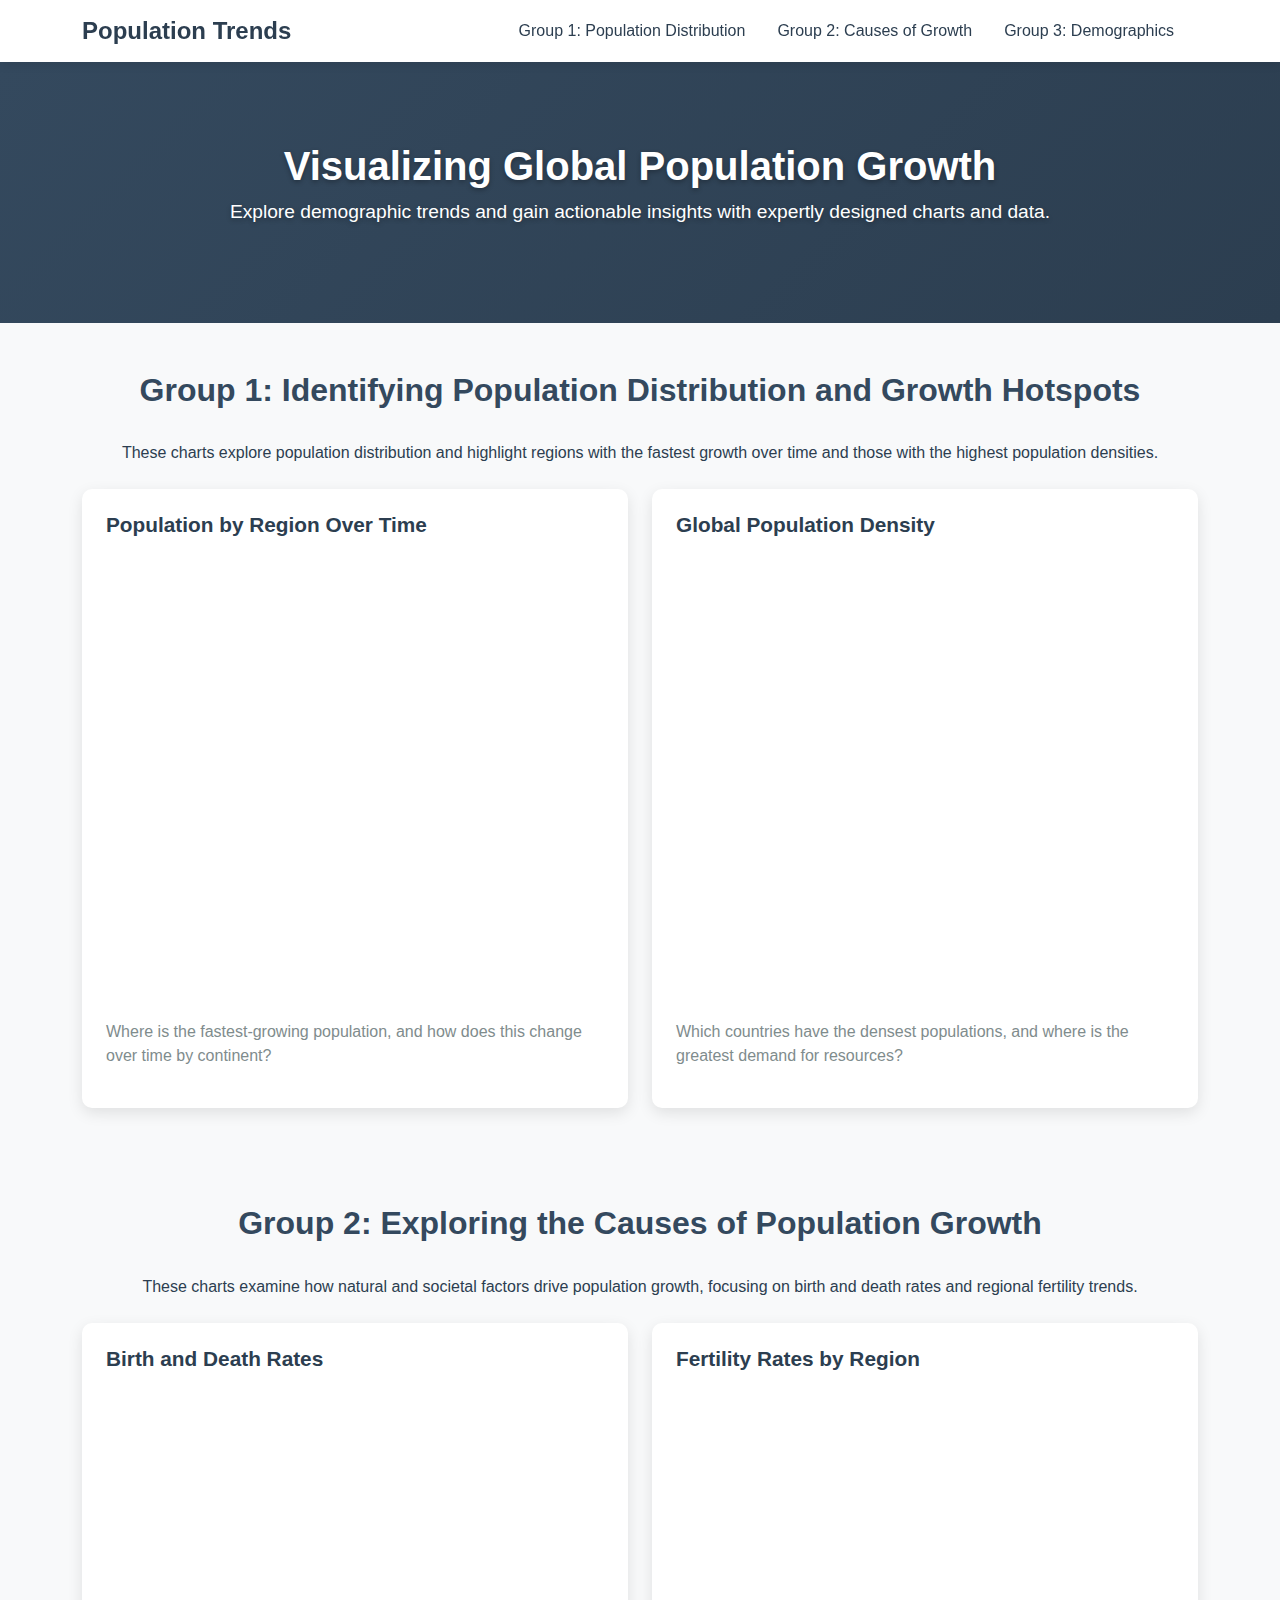
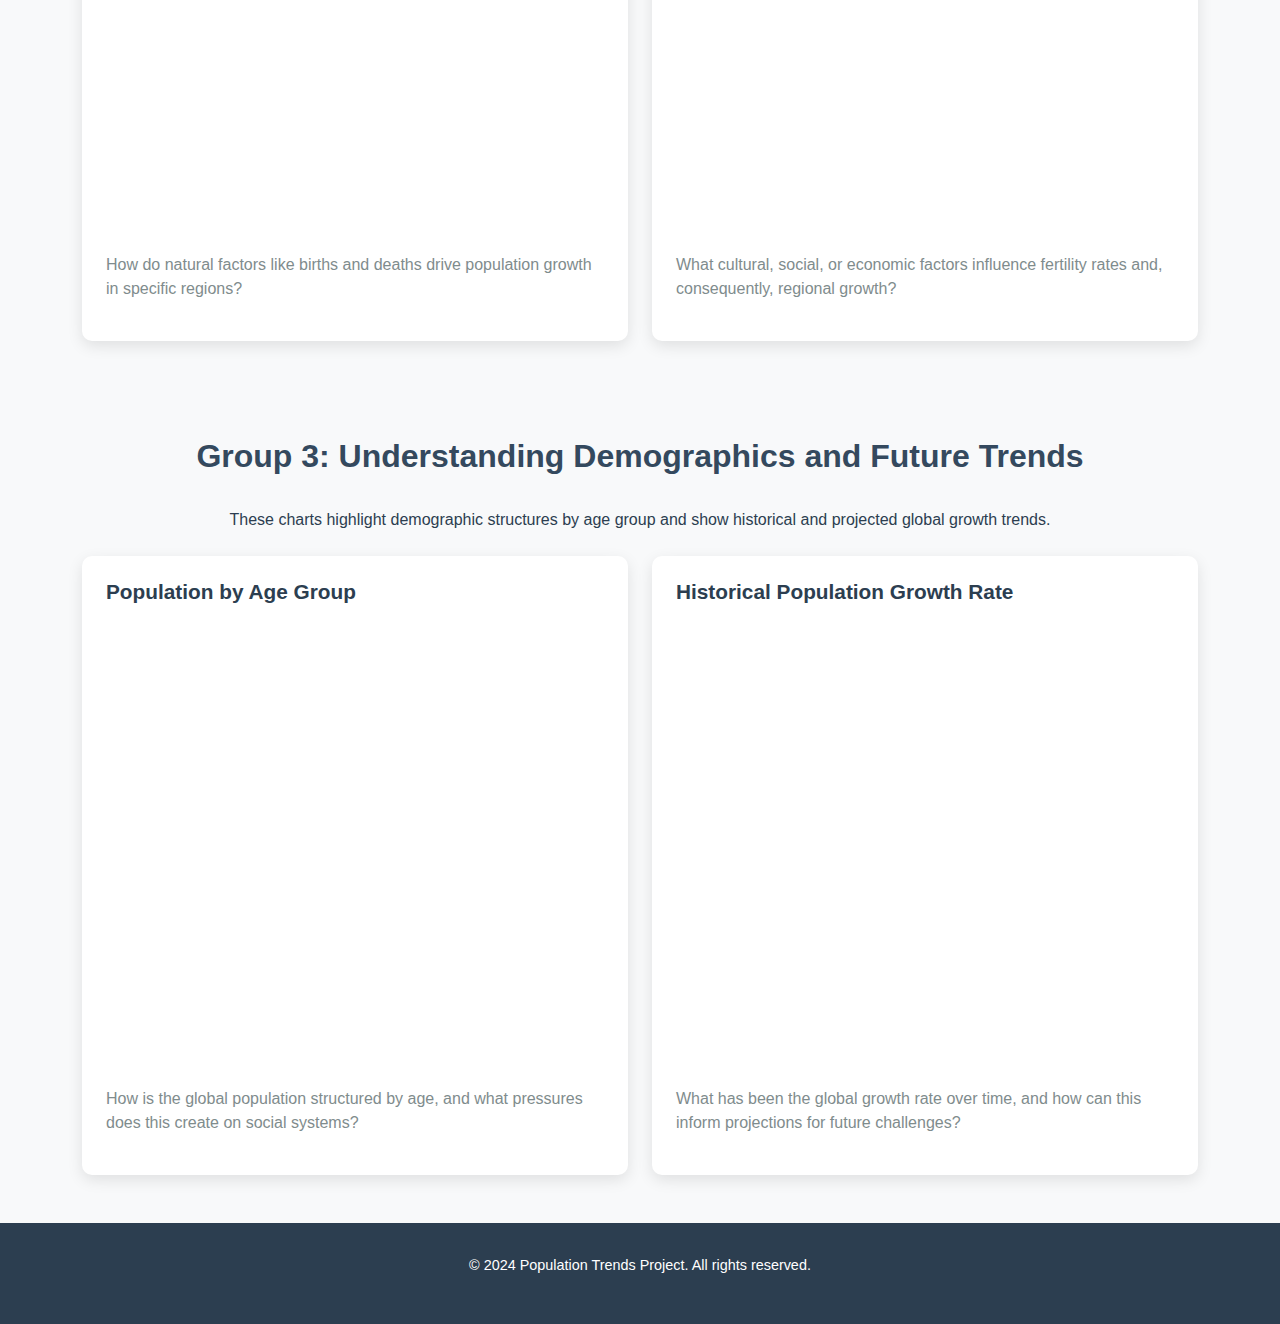
==== dashboard/index.html @ 0e025d4f "Final version 1" ====
<!DOCTYPE html>
<html lang="en">

<head>
    <meta charset="UTF-8">
    <meta name="viewport" content="width=device-width, initial-scale=1.0">
    <title>Visualizing Global Population Growth</title>
    <link rel="stylesheet" href="https://cdn.jsdelivr.net/npm/bootstrap@5.3.0-alpha3/dist/css/bootstrap.min.css">
    <style>
        body {
            font-family: 'Poppins', sans-serif;
            color: #2c3e50;
            background-color: #f8f9fa;
        }

        .hero-section {
            background: linear-gradient(135deg, #34495e, #2c3e50);
            color: white;
            padding: 5rem 0;
            text-shadow: 0 2px 5px rgba(0, 0, 0, 0.3);
        }

        .hero-section h1 {
            font-size: 2.5rem;
            font-weight: bold;
        }

        .hero-section p {
            font-size: 1.2rem;
        }

        .navbar {
            background-color: white;
            box-shadow: 0px 2px 10px rgba(0, 0, 0, 0.1);
        }

        .navbar-brand {
            font-weight: bold;
            font-size: 1.5rem;
            color: #2c3e50;
        }

        .navbar-nav .nav-link {
            font-size: 1rem;
            color: #2c3e50;
            margin-right: 1rem;
        }

        .navbar-nav .nav-link:hover {
            color: #1abc9c;
        }

        .chart-card {
            border: none;
            border-radius: 10px;
            box-shadow: 0 5px 15px rgba(0, 0, 0, 0.1);
            background-color: white;
            overflow: hidden;
            padding: 1.5rem;
        }

        .chart-card h5 {
            font-size: 1.3rem;
            font-weight: bold;
            color: #2c3e50;
            margin-bottom: 1rem;
        }

        .chart-card p {
            font-size: 1rem;
            color: #7f8c8d;
            margin-top: 1rem;
        }

        iframe {
            display: block;
            width: 100%;
            height: 450px; /* Increased height */
            border: none;
        }

        .section-title {
            text-align: center;
            font-weight: bold;
            font-size: 2rem;
            color: #34495e;
            margin-bottom: 2rem;
        }

        .footer {
            background-color: #2c3e50;
            color: white;
            text-align: center;
            padding: 2rem 0;
            font-size: 0.9rem;
        }
    </style>
</head>

<body>
    <!-- Navigation -->
    <nav class="navbar navbar-expand-lg sticky-top">
        <div class="container">
            <a class="navbar-brand" href="#">Population Trends</a>
            <button class="navbar-toggler" type="button" data-bs-toggle="collapse" data-bs-target="#navbarNav"
                aria-controls="navbarNav" aria-expanded="false" aria-label="Toggle navigation">
                <span class="navbar-toggler-icon"></span>
            </button>
            <div class="collapse navbar-collapse" id="navbarNav">
                <ul class="navbar-nav ms-auto">
                    <li class="nav-item"><a class="nav-link" href="#group1">Group 1: Population Distribution</a></li>
                    <li class="nav-item"><a class="nav-link" href="#group2">Group 2: Causes of Growth</a></li>
                    <li class="nav-item"><a class="nav-link" href="#group3">Group 3: Demographics</a></li>
                </ul>
            </div>
        </div>
    </nav>

    <!-- Hero Section -->
    <header class="hero-section text-center">
        <div class="container">
            <h1>Visualizing Global Population Growth</h1>
            <p>Explore demographic trends and gain actionable insights with expertly designed charts and data.</p>
        </div>
    </header>

    <!-- Group 1: Population Distribution -->
    <section id="group1" class="py-5">
        <div class="container">
            <h2 class="section-title">Group 1: Identifying Population Distribution and Growth Hotspots</h2>
            <p class="text-center mb-4">
                These charts explore population distribution and highlight regions with the fastest growth over time and those with the highest population densities.
            </p>
            <div class="row">
                <div class="col-md-6">
                    <div class="chart-card">
                        <h5>Population by Region Over Time</h5>
                        <iframe src="http://localhost:5500/figure_1" scrolling="no"></iframe>
                        <p>Where is the fastest-growing population, and how does this change over time by continent?</p>
                    </div>
                </div>
                <div class="col-md-6">
                    <div class="chart-card">
                        <h5>Global Population Density</h5>
                        <iframe src="https://ourworldindata.org/grapher/population-regions-with-projections?time=1947..latest&tab=chart" scrolling="no"></iframe>
                        <p>Which countries have the densest populations, and where is the greatest demand for resources?</p>
                    </div>
                </div>
            </div>
        </div>
    </section>

    <!-- Group 2: Causes of Growth -->
    <section id="group2" class="py-5 bg-light">
        <div class="container">
            <h2 class="section-title">Group 2: Exploring the Causes of Population Growth</h2>
            <p class="text-center mb-4">
                These charts examine how natural and societal factors drive population growth, focusing on birth and death rates and regional fertility trends.
            </p>
            <div class="row">
                <div class="col-md-6">
                    <div class="chart-card">
                        <h5>Birth and Death Rates</h5>
                        <iframe src="http://localhost:5500/figure_2" scrolling="no"></iframe>
                        <p>How do natural factors like births and deaths drive population growth in specific regions?</p>
                    </div>
                </div>
                <div class="col-md-6">
                    <div class="chart-card">
                        <h5>Fertility Rates by Region</h5>
                        <iframe src="http://localhost:5500/figure_3" scrolling="no"></iframe>
                        <p>What cultural, social, or economic factors influence fertility rates and, consequently, regional growth?</p>
                    </div>
                </div>
            </div>
        </div>
    </section>

    <!-- Group 3: Demographics and Future Trends -->
    <section id="group3" class="py-5">
        <div class="container">
            <h2 class="section-title">Group 3: Understanding Demographics and Future Trends</h2>
            <p class="text-center mb-4">
                These charts highlight demographic structures by age group and show historical and projected global growth trends.
            </p>
            <div class="row">
                <div class="col-md-6">
                    <div class="chart-card">
                        <h5>Population by Age Group</h5>
                        <iframe src="http://localhost:5500/figure_4" scrolling="no"></iframe>
                        <p>How is the global population structured by age, and what pressures does this create on social systems?</p>
                    </div>
                </div>
                <div class="col-md-6">
                    <div class="chart-card">
                        <h5>Historical Population Growth Rate</h5>
                        <iframe src="http://localhost:5500/figure_5" scrolling="no"></iframe>
                        <p>What has been the global growth rate over time, and how can this inform projections for future challenges?</p>
                    </div>
                </div>
            </div>
        </div>
    </section>

    <!-- Footer -->
    <footer class="footer">
        <div class="container">
            <p>© 2024 Population Trends Project. All rights reserved.</p>
        </div>
    </footer>

    <script src="https://cdn.jsdelivr.net/npm/bootstrap@5.3.0-alpha3/dist/js/bootstrap.bundle.min.js"></script>
</body>

</html>
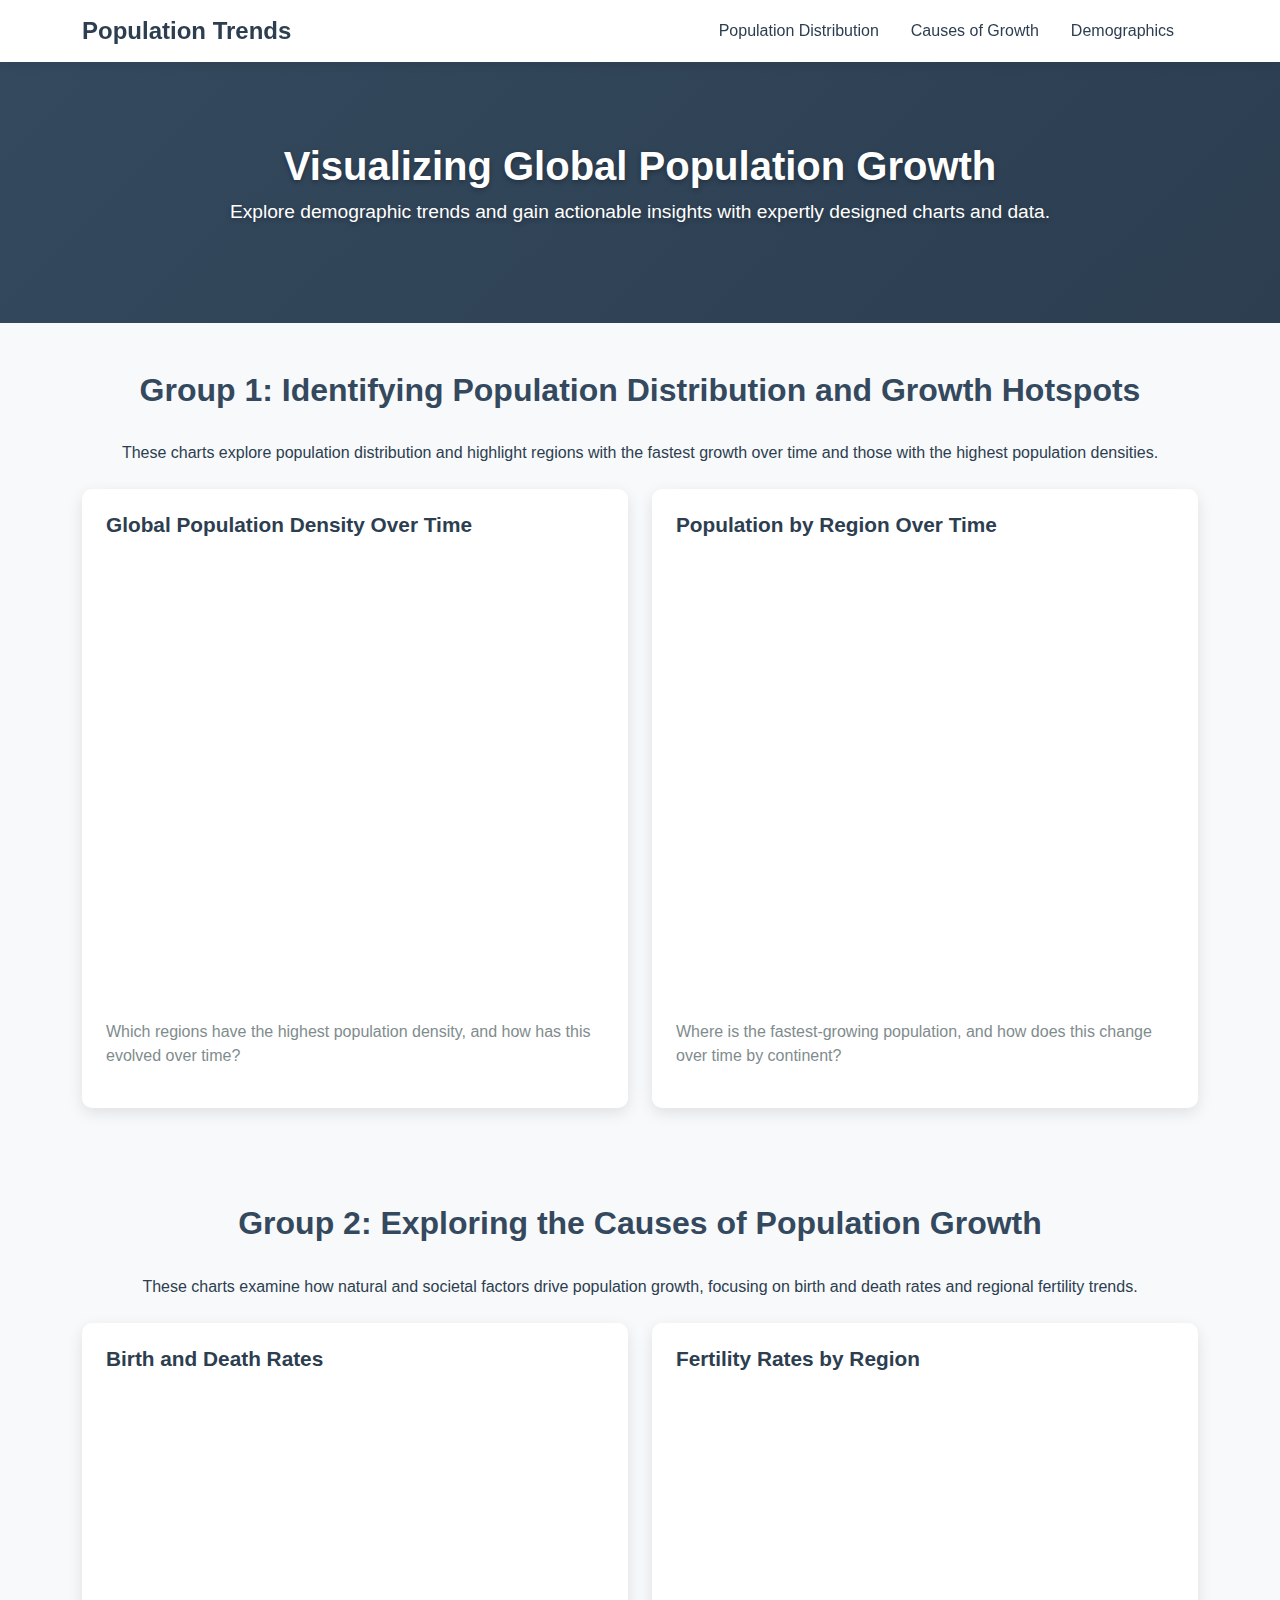
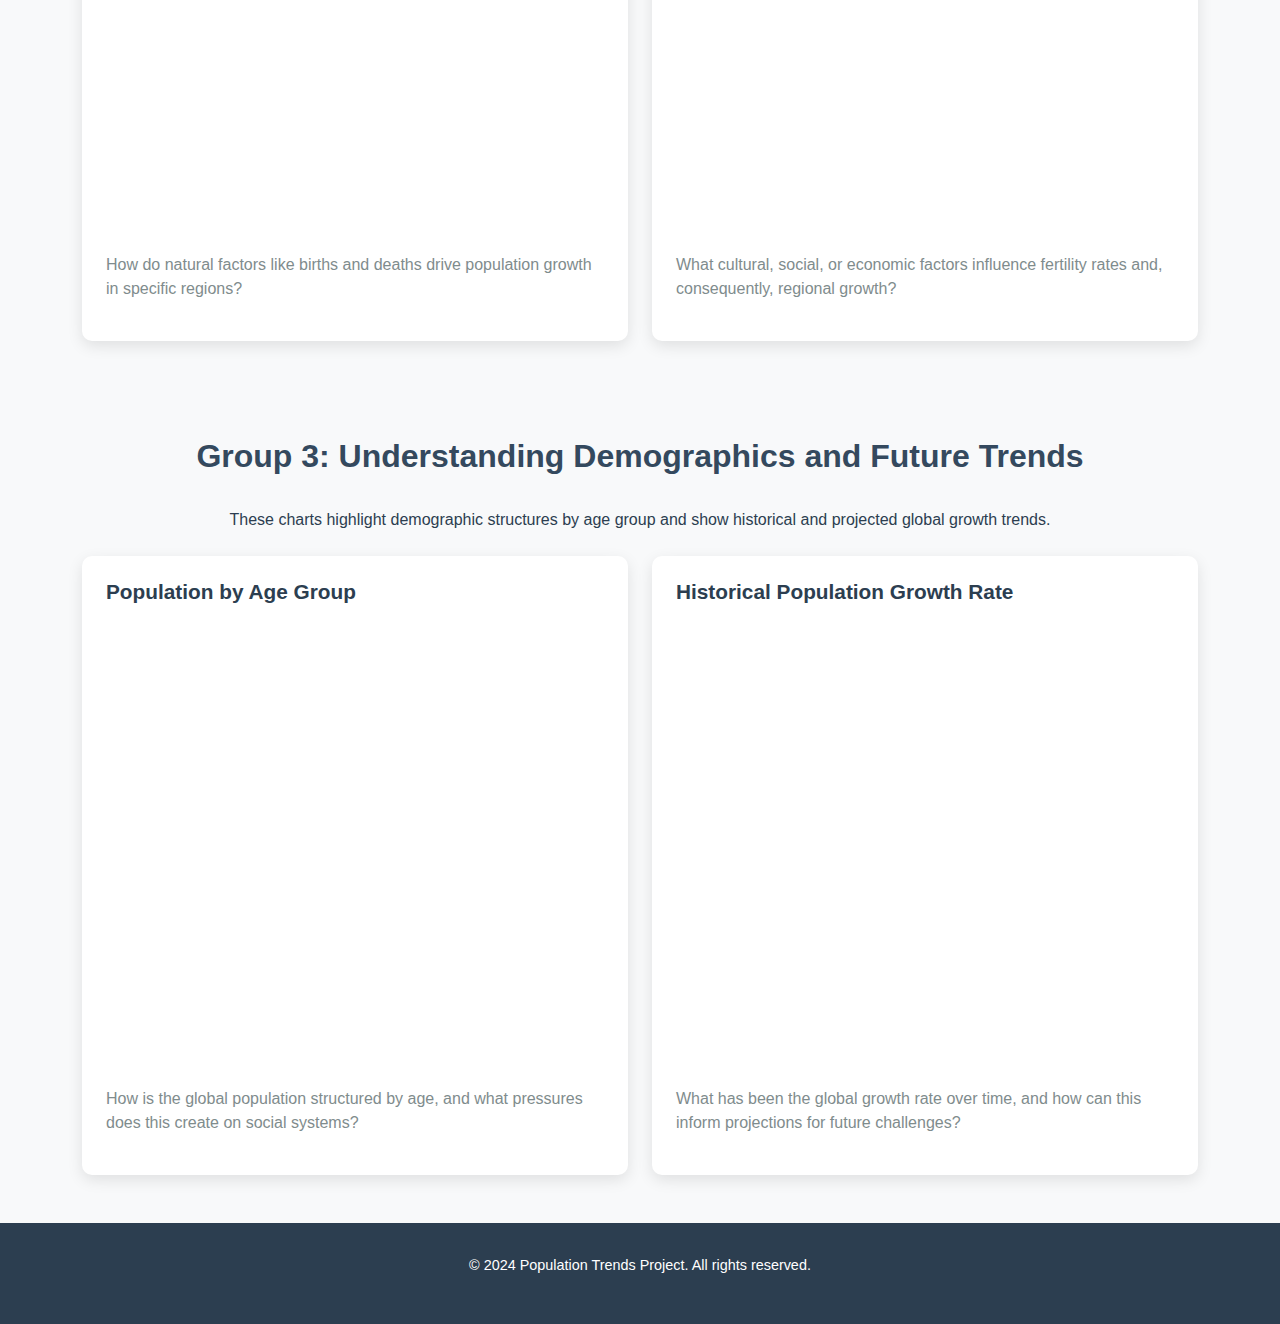
==== commit a7845972: "Perfect" ====
--- a/dashboard/index.html
+++ b/dashboard/index.html
@@ -108,9 +108,9 @@
             </button>
             <div class="collapse navbar-collapse" id="navbarNav">
                 <ul class="navbar-nav ms-auto">
-                    <li class="nav-item"><a class="nav-link" href="#group1">Group 1: Population Distribution</a></li>
-                    <li class="nav-item"><a class="nav-link" href="#group2">Group 2: Causes of Growth</a></li>
-                    <li class="nav-item"><a class="nav-link" href="#group3">Group 3: Demographics</a></li>
+                    <li class="nav-item"><a class="nav-link" href="#group1">Population Distribution</a></li>
+                    <li class="nav-item"><a class="nav-link" href="#group2">Causes of Growth</a></li>
+                    <li class="nav-item"><a class="nav-link" href="#group3">Demographics</a></li>
                 </ul>
             </div>
         </div>
@@ -134,18 +134,21 @@
             <div class="row">
                 <div class="col-md-6">
                     <div class="chart-card">
+                        <h5>Global Population Density Over Time</h5>
+                        <iframe src="http://140.113.230.148:5500/figure_1" scrolling="no"></iframe>
+                        <p>Which regions have the highest population density, and how has this evolved over time?</p>
+                    </div>
+                </div>
+                
+                
+                <div class="col-md-6">
+                    <div class="chart-card">
                         <h5>Population by Region Over Time</h5>
-                        <iframe src="http://localhost:5500/figure_1" scrolling="no"></iframe>
+                        <iframe src="http://140.113.230.148:5500/figure_1_2" scrolling="no"></iframe>
                         <p>Where is the fastest-growing population, and how does this change over time by continent?</p>
                     </div>
                 </div>
-                <div class="col-md-6">
-                    <div class="chart-card">
-                        <h5>Global Population Density</h5>
-                        <iframe src="https://ourworldindata.org/grapher/population-regions-with-projections?time=1947..latest&tab=chart" scrolling="no"></iframe>
-                        <p>Which countries have the densest populations, and where is the greatest demand for resources?</p>
-                    </div>
-                </div>
+                
             </div>
         </div>
     </section>
@@ -161,14 +164,14 @@
                 <div class="col-md-6">
                     <div class="chart-card">
                         <h5>Birth and Death Rates</h5>
-                        <iframe src="http://localhost:5500/figure_2" scrolling="no"></iframe>
+                        <iframe src="http://140.113.230.148:5500/figure_2" scrolling="no"></iframe>
                         <p>How do natural factors like births and deaths drive population growth in specific regions?</p>
                     </div>
                 </div>
                 <div class="col-md-6">
                     <div class="chart-card">
                         <h5>Fertility Rates by Region</h5>
-                        <iframe src="http://localhost:5500/figure_3" scrolling="no"></iframe>
+                        <iframe src="http://140.113.230.148:5500/figure_3" scrolling="no"></iframe>
                         <p>What cultural, social, or economic factors influence fertility rates and, consequently, regional growth?</p>
                     </div>
                 </div>
@@ -187,14 +190,14 @@
                 <div class="col-md-6">
                     <div class="chart-card">
                         <h5>Population by Age Group</h5>
-                        <iframe src="http://localhost:5500/figure_4" scrolling="no"></iframe>
+                        <iframe src="http://140.113.230.148:5500/figure_4" scrolling="no"></iframe>
                         <p>How is the global population structured by age, and what pressures does this create on social systems?</p>
                     </div>
                 </div>
                 <div class="col-md-6">
                     <div class="chart-card">
                         <h5>Historical Population Growth Rate</h5>
-                        <iframe src="http://localhost:5500/figure_5" scrolling="no"></iframe>
+                        <iframe src="http://140.113.230.148:5500/figure_5" scrolling="no"></iframe>
                         <p>What has been the global growth rate over time, and how can this inform projections for future challenges?</p>
                     </div>
                 </div>
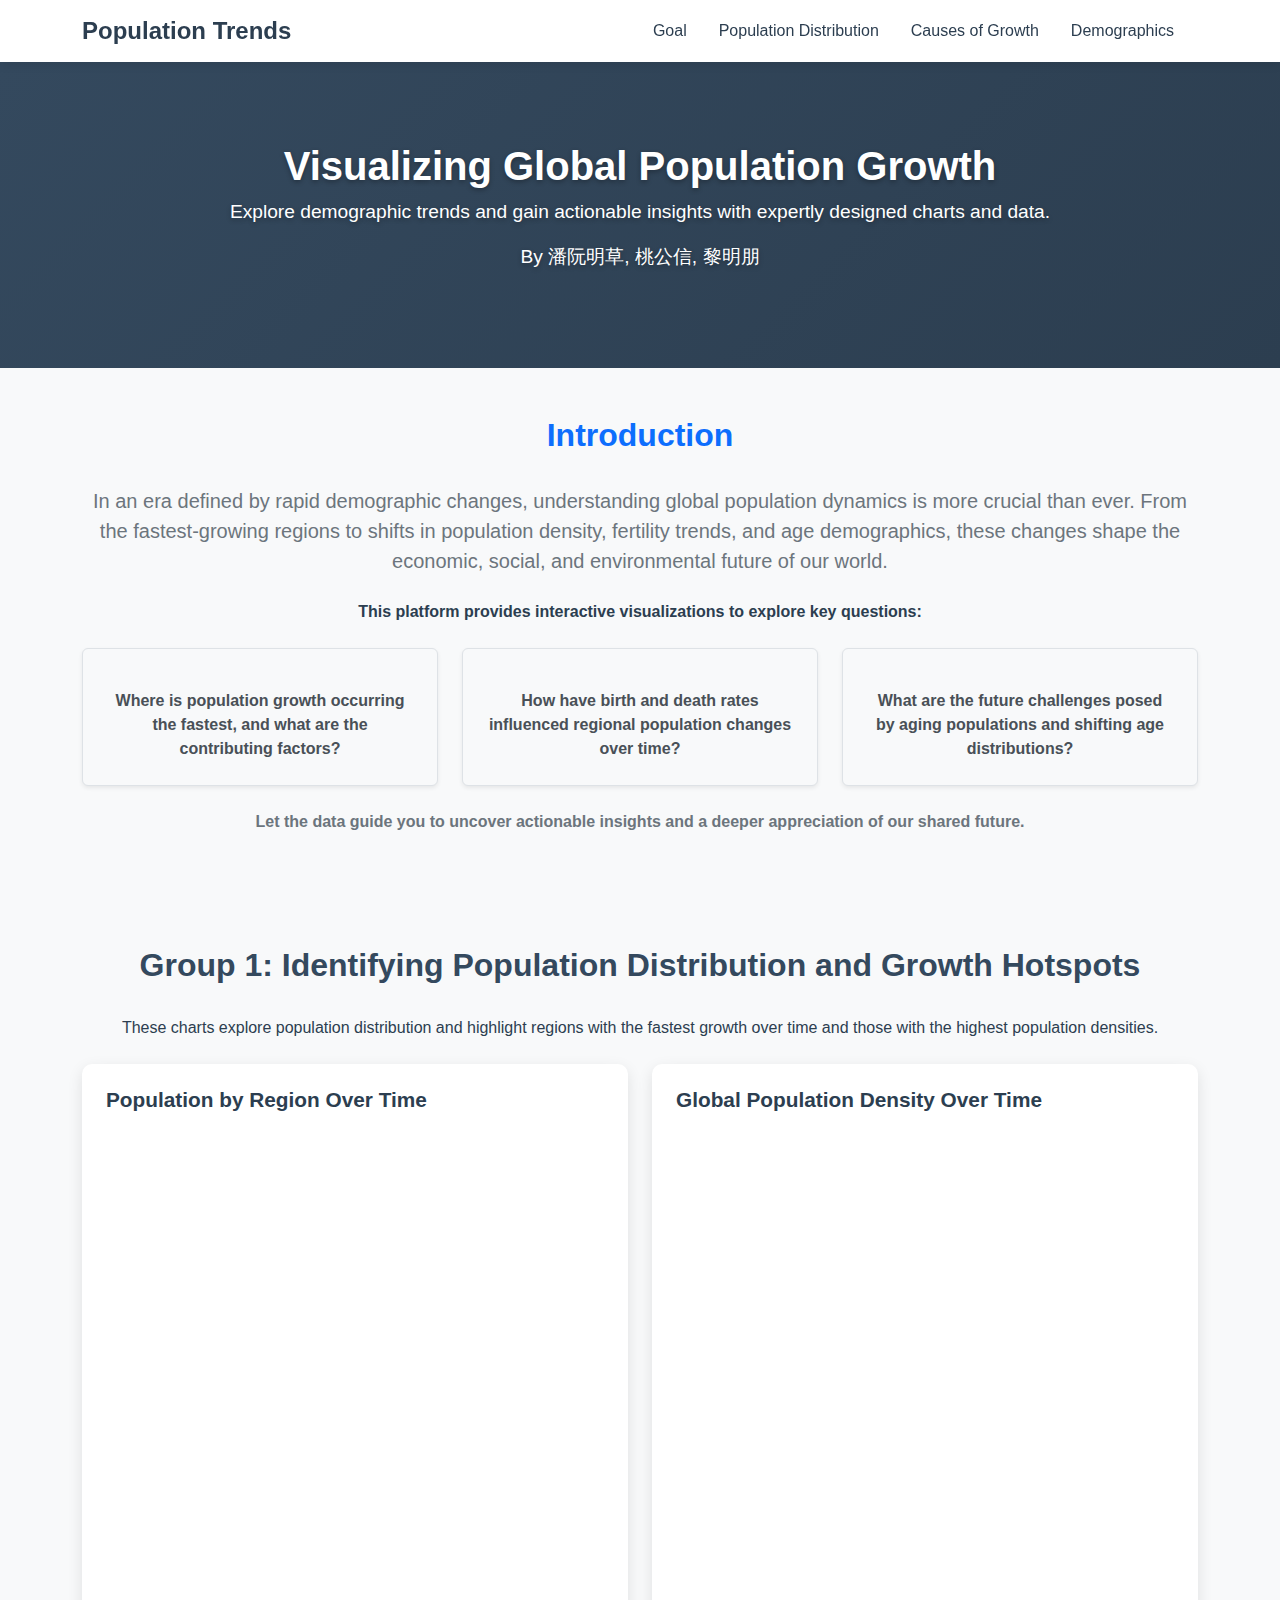
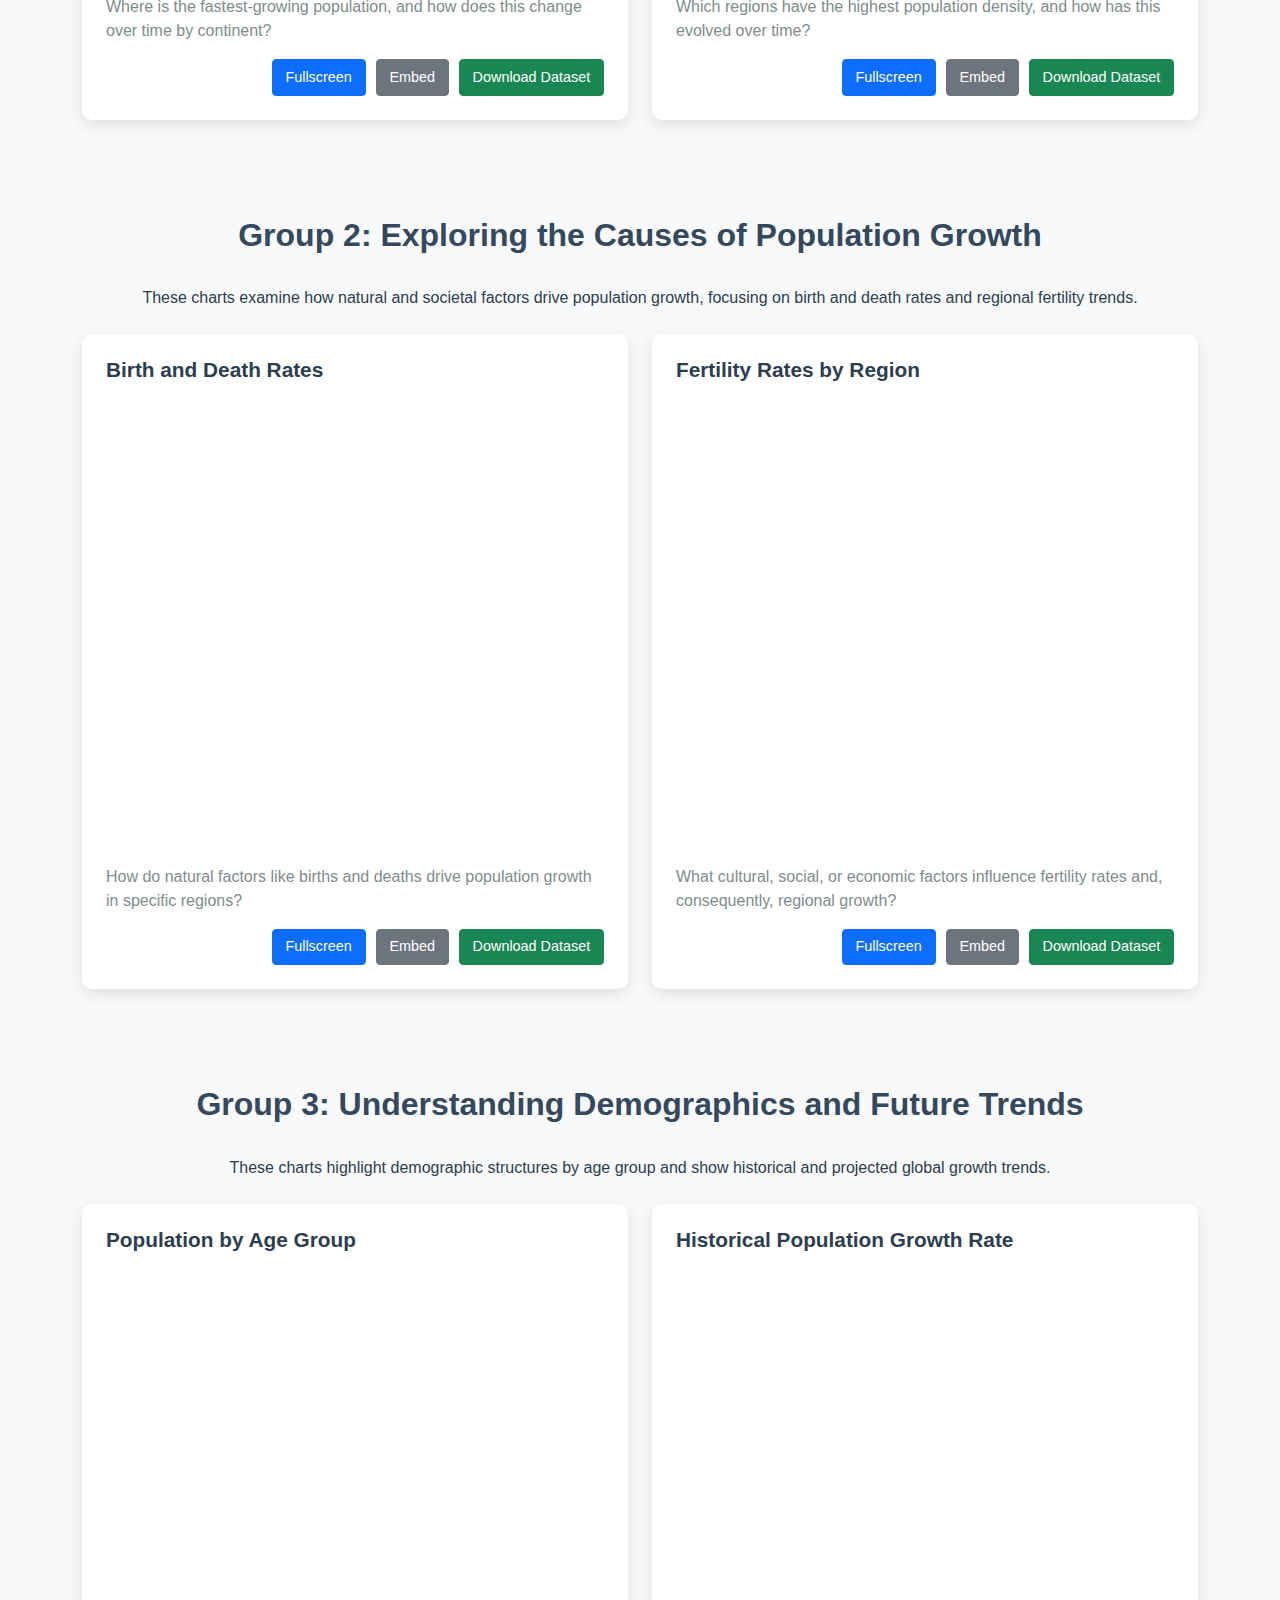
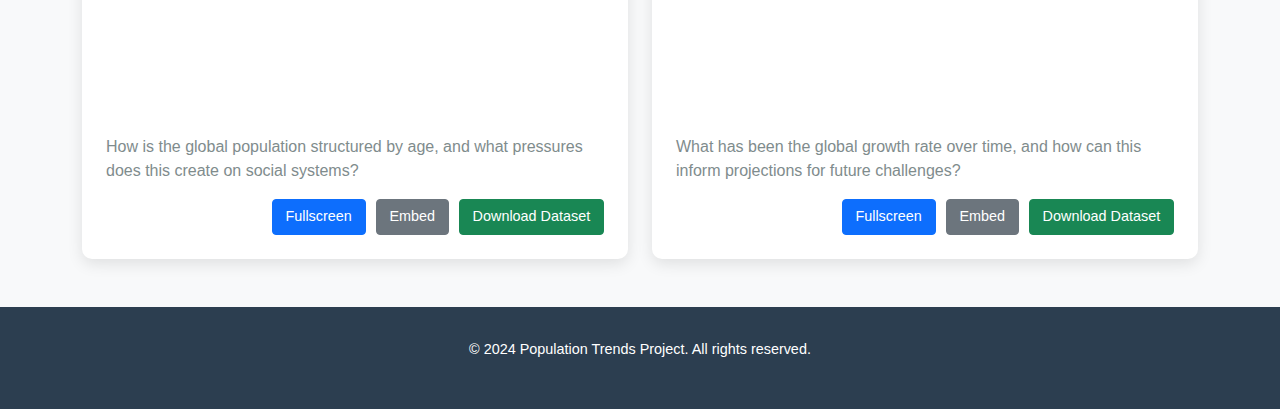
==== commit 2aae9794: "Change the noUISlider 1" ====
--- a/dashboard/index.html
+++ b/dashboard/index.html
@@ -75,8 +75,20 @@
         iframe {
             display: block;
             width: 100%;
-            height: 450px; /* Increased height */
+            height: 450px;
             border: none;
+        }
+
+        .chart-features {
+            display: flex;
+            justify-content: flex-end;
+            margin-top: 1rem;
+        }
+
+        .chart-features .btn {
+            font-size: 0.9rem;
+            padding: 0.4rem 0.8rem;
+            margin-left: 10px;
         }
 
         .section-title {
@@ -94,7 +106,51 @@
             padding: 2rem 0;
             font-size: 0.9rem;
         }
+
+        .info-block {
+            background-color: #f8f9fa;
+            border: 1px solid #dee2e6;
+            transition: transform 0.3s ease, box-shadow 0.3s ease;
+        }
+
+        .info-block:hover {
+            transform: translateY(-5px);
+            box-shadow: 0 8px 20px rgba(0, 0, 0, 0.1);
+        }
+
+        .info-block i {
+            font-size: 2rem;
+            color: #007bff;
+        }
+
+        .info-block p {
+            font-size: 1rem;
+            color: #495057;
+            margin-top: 1rem;
+            font-weight: 500;
+        }
     </style>
+    <script>
+        // Open chart in fullscreen
+        function openFullscreen(url) {
+            const newWindow = window.open(url, '_blank', 'fullscreen=yes');
+            if (newWindow) {
+                newWindow.focus();
+            } else {
+                alert("Please allow popups for this site");
+            }
+        }
+
+        // Copy embed code to clipboard
+        function copyEmbedCode(url) {
+            const embedCode = `<iframe src="${url}" scrolling="no" style="width:100%; height:450px; border:none;"></iframe>`;
+            navigator.clipboard.writeText(embedCode).then(() => {
+                alert("Embed code copied to clipboard!");
+            }).catch(err => {
+                alert("Failed to copy embed code.");
+            });
+        }
+    </script>
 </head>
 
 <body>
@@ -108,6 +164,7 @@
             </button>
             <div class="collapse navbar-collapse" id="navbarNav">
                 <ul class="navbar-nav ms-auto">
+                    <li class="nav-item"><a class="nav-link" href="#introduction">Goal</a></li>
                     <li class="nav-item"><a class="nav-link" href="#group1">Population Distribution</a></li>
                     <li class="nav-item"><a class="nav-link" href="#group2">Causes of Growth</a></li>
                     <li class="nav-item"><a class="nav-link" href="#group3">Demographics</a></li>
@@ -121,84 +178,176 @@
         <div class="container">
             <h1>Visualizing Global Population Growth</h1>
             <p>Explore demographic trends and gain actionable insights with expertly designed charts and data.</p>
+            <p>By 潘阮明草, 桃公信, 黎明朋</p>
         </div>
     </header>
 
-    <!-- Group 1: Population Distribution -->
-    <section id="group1" class="py-5">
-        <div class="container">
-            <h2 class="section-title">Group 1: Identifying Population Distribution and Growth Hotspots</h2>
+    <!-- Introduction Section -->
+    <section id="introduction" class="py-5 bg-light">
+        <div class="container">
+            <h2 class="section-title text-primary">Introduction</h2>
+            <p class="text-center mb-4 lead text-secondary">
+                In an era defined by rapid demographic changes, understanding global population dynamics is more crucial
+                than ever. From the fastest-growing regions to shifts in population density, fertility trends, and age
+                demographics, these changes shape the economic, social, and environmental future of our world.
+            </p>
             <p class="text-center mb-4">
-                These charts explore population distribution and highlight regions with the fastest growth over time and those with the highest population densities.
+                <strong>This platform provides interactive visualizations to explore key questions:</strong>
             </p>
             <div class="row">
+                <div class="col-md-4">
+                    <div class="info-block text-center shadow-sm p-4 rounded">
+                        <i class="bi bi-geo-alt-fill text-primary fs-3 mb-3"></i>
+                        <p class="mb-0 fw-bold">Where is population growth occurring the fastest, and what are the
+                            contributing factors?</p>
+                    </div>
+                </div>
+                <div class="col-md-4">
+                    <div class="info-block text-center shadow-sm p-4 rounded">
+                        <i class="bi bi-bar-chart-line-fill text-primary fs-3 mb-3"></i>
+                        <p class="mb-0 fw-bold">How have birth and death rates influenced regional population changes
+                            over time?</p>
+                    </div>
+                </div>
+                <div class="col-md-4">
+                    <div class="info-block text-center shadow-sm p-4 rounded">
+                        <i class="bi bi-people-fill text-primary fs-3 mb-3"></i>
+                        <p class="mb-0 fw-bold">What are the future challenges posed by aging populations and shifting
+                            age distributions?</p>
+                    </div>
+                </div>
+            </div>
+
+            <p class="text-center mt-4 text-secondary">
+                <strong>Let the data guide you to uncover actionable insights and a deeper appreciation of our shared
+                    future.</strong>
+            </p>
+        </div>
+    </section>
+
+
+    <!-- Group 1 -->
+    <section id="group1" class="py-5">
+        <div class="container">
+            <h2 class="section-title">Group 1: Identifying Population Distribution and Growth Hotspots</h2>
+            <p class="text-center mb-4">These charts explore population distribution and highlight regions with the
+                fastest growth over time and those with the highest population densities.</p>
+            <div class="row">
+                <div class="col-md-6">
+                    <div class="chart-card">
+                        <h5>Population by Region Over Time</h5>
+                        <iframe src="http://140.113.230.148:5500/figure_1_2" scrolling="no"></iframe>
+                        <p>Where is the fastest-growing population, and how does this change over time by continent?</p>
+                        <div class="chart-features">
+                            <button onclick="openFullscreen('http://140.113.230.148:5500/figure_1_2')"
+                                class="btn btn-primary btn-sm">Fullscreen</button>
+                            <button onclick="copyEmbedCode('http://140.113.230.148:5500/figure_1_2')"
+                                class="btn btn-secondary btn-sm">Embed</button>
+                            <a href="http://140.113.230.148:5500/dataset/population-regions-with-projections.csv"
+                                download class="btn btn-success btn-sm">Download Dataset</a>
+                        </div>
+                    </div>
+                </div>
+
                 <div class="col-md-6">
                     <div class="chart-card">
                         <h5>Global Population Density Over Time</h5>
                         <iframe src="http://140.113.230.148:5500/figure_1" scrolling="no"></iframe>
                         <p>Which regions have the highest population density, and how has this evolved over time?</p>
-                    </div>
-                </div>
-                
-                
-                <div class="col-md-6">
-                    <div class="chart-card">
-                        <h5>Population by Region Over Time</h5>
-                        <iframe src="http://140.113.230.148:5500/figure_1_2" scrolling="no"></iframe>
-                        <p>Where is the fastest-growing population, and how does this change over time by continent?</p>
-                    </div>
-                </div>
-                
+                        <div class="chart-features">
+                            <button onclick="openFullscreen('http://140.113.230.148:5500/figure_1')"
+                                class="btn btn-primary btn-sm">Fullscreen</button>
+                            <button onclick="copyEmbedCode('http://140.113.230.148:5500/figure_1')"
+                                class="btn btn-secondary btn-sm">Embed</button>
+                            <a href="http://140.113.230.148:5500/dataset/population-density.csv" download
+                                class="btn btn-success btn-sm">Download Dataset</a>
+                        </div>
+                    </div>
+                </div>
             </div>
         </div>
     </section>
 
-    <!-- Group 2: Causes of Growth -->
+    <!-- Group 2 -->
     <section id="group2" class="py-5 bg-light">
         <div class="container">
             <h2 class="section-title">Group 2: Exploring the Causes of Population Growth</h2>
-            <p class="text-center mb-4">
-                These charts examine how natural and societal factors drive population growth, focusing on birth and death rates and regional fertility trends.
-            </p>
+            <p class="text-center mb-4">These charts examine how natural and societal factors drive population growth,
+                focusing on birth and death rates and regional fertility trends.</p>
             <div class="row">
                 <div class="col-md-6">
                     <div class="chart-card">
                         <h5>Birth and Death Rates</h5>
                         <iframe src="http://140.113.230.148:5500/figure_2" scrolling="no"></iframe>
-                        <p>How do natural factors like births and deaths drive population growth in specific regions?</p>
+                        <p>How do natural factors like births and deaths drive population growth in specific regions?
+                        </p>
+                        <div class="chart-features">
+                            <button onclick="openFullscreen('http://140.113.230.148:5500/figure_2')"
+                                class="btn btn-primary btn-sm">Fullscreen</button>
+                            <button onclick="copyEmbedCode('http://140.113.230.148:5500/figure_2')"
+                                class="btn btn-secondary btn-sm">Embed</button>
+                            <a href="http://140.113.230.148:5500/dataset/birth-rate-vs-death-rate.csv" download
+                                class="btn btn-success btn-sm">Download Dataset</a>
+                        </div>
                     </div>
                 </div>
                 <div class="col-md-6">
                     <div class="chart-card">
                         <h5>Fertility Rates by Region</h5>
                         <iframe src="http://140.113.230.148:5500/figure_3" scrolling="no"></iframe>
-                        <p>What cultural, social, or economic factors influence fertility rates and, consequently, regional growth?</p>
+                        <p>What cultural, social, or economic factors influence fertility rates and, consequently,
+                            regional growth?</p>
+                        <div class="chart-features">
+                            <button onclick="openFullscreen('http://140.113.230.148:5500/figure_3')"
+                                class="btn btn-primary btn-sm">Fullscreen</button>
+                            <button onclick="copyEmbedCode('http://140.113.230.148:5500/figure_3')"
+                                class="btn btn-secondary btn-sm">Embed</button>
+                            <a href="http://140.113.230.148:5500/dataset/fertility-rate-with-projections.csv" download
+                                class="btn btn-success btn-sm">Download Dataset</a>
+                        </div>
                     </div>
                 </div>
             </div>
         </div>
     </section>
 
-    <!-- Group 3: Demographics and Future Trends -->
+    <!-- Group 3 -->
     <section id="group3" class="py-5">
         <div class="container">
             <h2 class="section-title">Group 3: Understanding Demographics and Future Trends</h2>
-            <p class="text-center mb-4">
-                These charts highlight demographic structures by age group and show historical and projected global growth trends.
-            </p>
+            <p class="text-center mb-4">These charts highlight demographic structures by age group and show historical
+                and projected global growth trends.</p>
             <div class="row">
                 <div class="col-md-6">
                     <div class="chart-card">
                         <h5>Population by Age Group</h5>
                         <iframe src="http://140.113.230.148:5500/figure_4" scrolling="no"></iframe>
-                        <p>How is the global population structured by age, and what pressures does this create on social systems?</p>
+                        <p>How is the global population structured by age, and what pressures does this create on social
+                            systems?</p>
+                        <div class="chart-features">
+                            <button onclick="openFullscreen('http://140.113.230.148:5500/figure_4')"
+                                class="btn btn-primary btn-sm">Fullscreen</button>
+                            <button onclick="copyEmbedCode('http://140.113.230.148:5500/figure_4')"
+                                class="btn btn-secondary btn-sm">Embed</button>
+                            <a href="http://140.113.230.148:5500/dataset/population-by-age-group.csv" download
+                                class="btn btn-success btn-sm">Download Dataset</a>
+                        </div>
                     </div>
                 </div>
                 <div class="col-md-6">
                     <div class="chart-card">
                         <h5>Historical Population Growth Rate</h5>
                         <iframe src="http://140.113.230.148:5500/figure_5" scrolling="no"></iframe>
-                        <p>What has been the global growth rate over time, and how can this inform projections for future challenges?</p>
+                        <p>What has been the global growth rate over time, and how can this inform projections for
+                            future challenges?</p>
+                        <div class="chart-features">
+                            <button onclick="openFullscreen('http://140.113.230.148:5500/figure_5')"
+                                class="btn btn-primary btn-sm">Fullscreen</button>
+                            <button onclick="copyEmbedCode('http://140.113.230.148:5500/figure_5')"
+                                class="btn btn-secondary btn-sm">Embed</button>
+                            <a href="http://140.113.230.148:5500/dataset/population-growth-rates.csv" download
+                                class="btn btn-success btn-sm">Download Dataset</a>
+                        </div>
                     </div>
                 </div>
             </div>
@@ -215,4 +364,4 @@
     <script src="https://cdn.jsdelivr.net/npm/bootstrap@5.3.0-alpha3/dist/js/bootstrap.bundle.min.js"></script>
 </body>
 
-</html>
+</html>